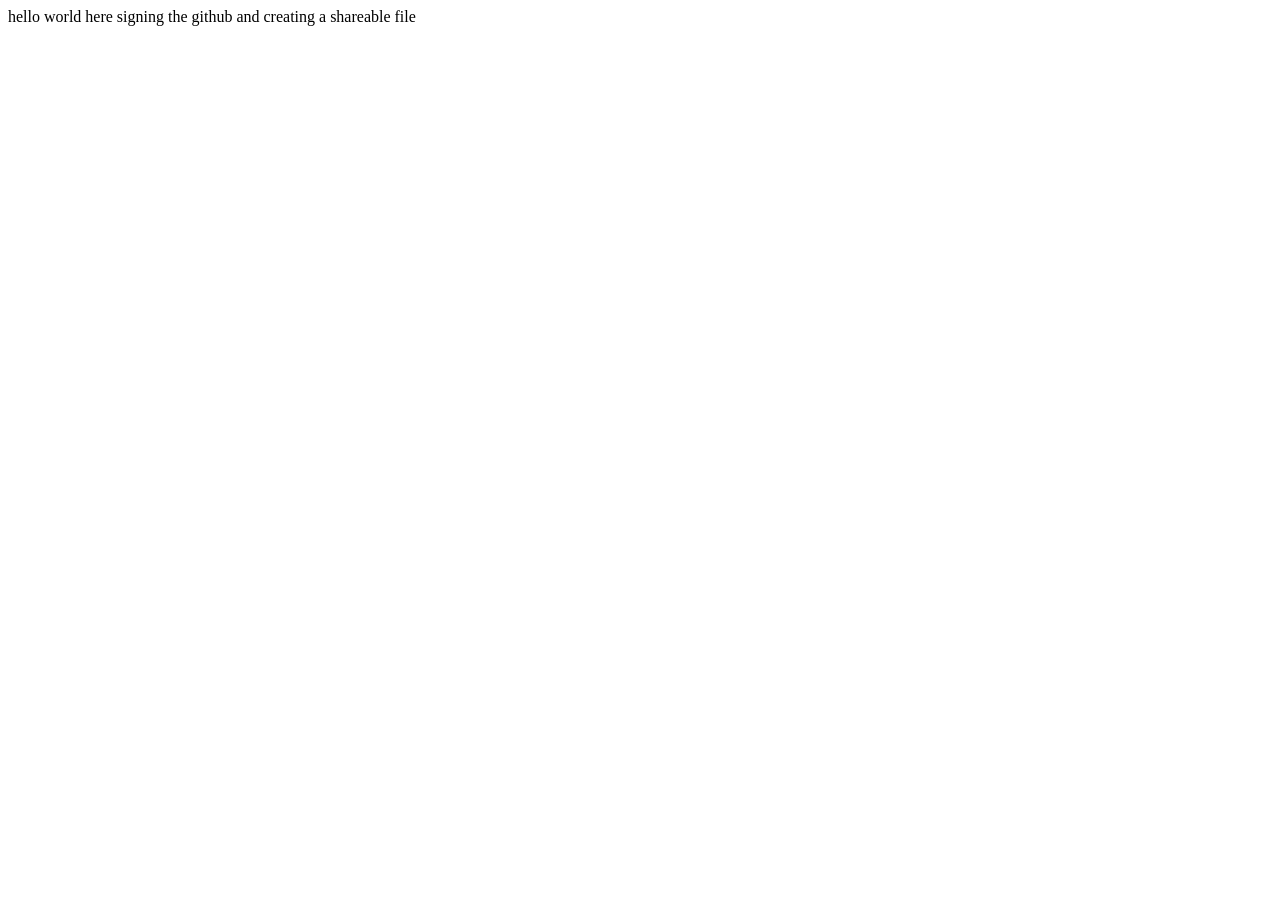
==== index.html @ 8fb3742c "Create index.html" ====
<!DOCTYPE html>
<html lang="en">
<head>
    <meta charset="UTF-8">
    <meta name="viewport" content="width=device-width, initial-scale=1.0">
    <title>Document</title>
</head>
<body>
        hello world
        here signing the github and creating a shareable file
</body>
</html>
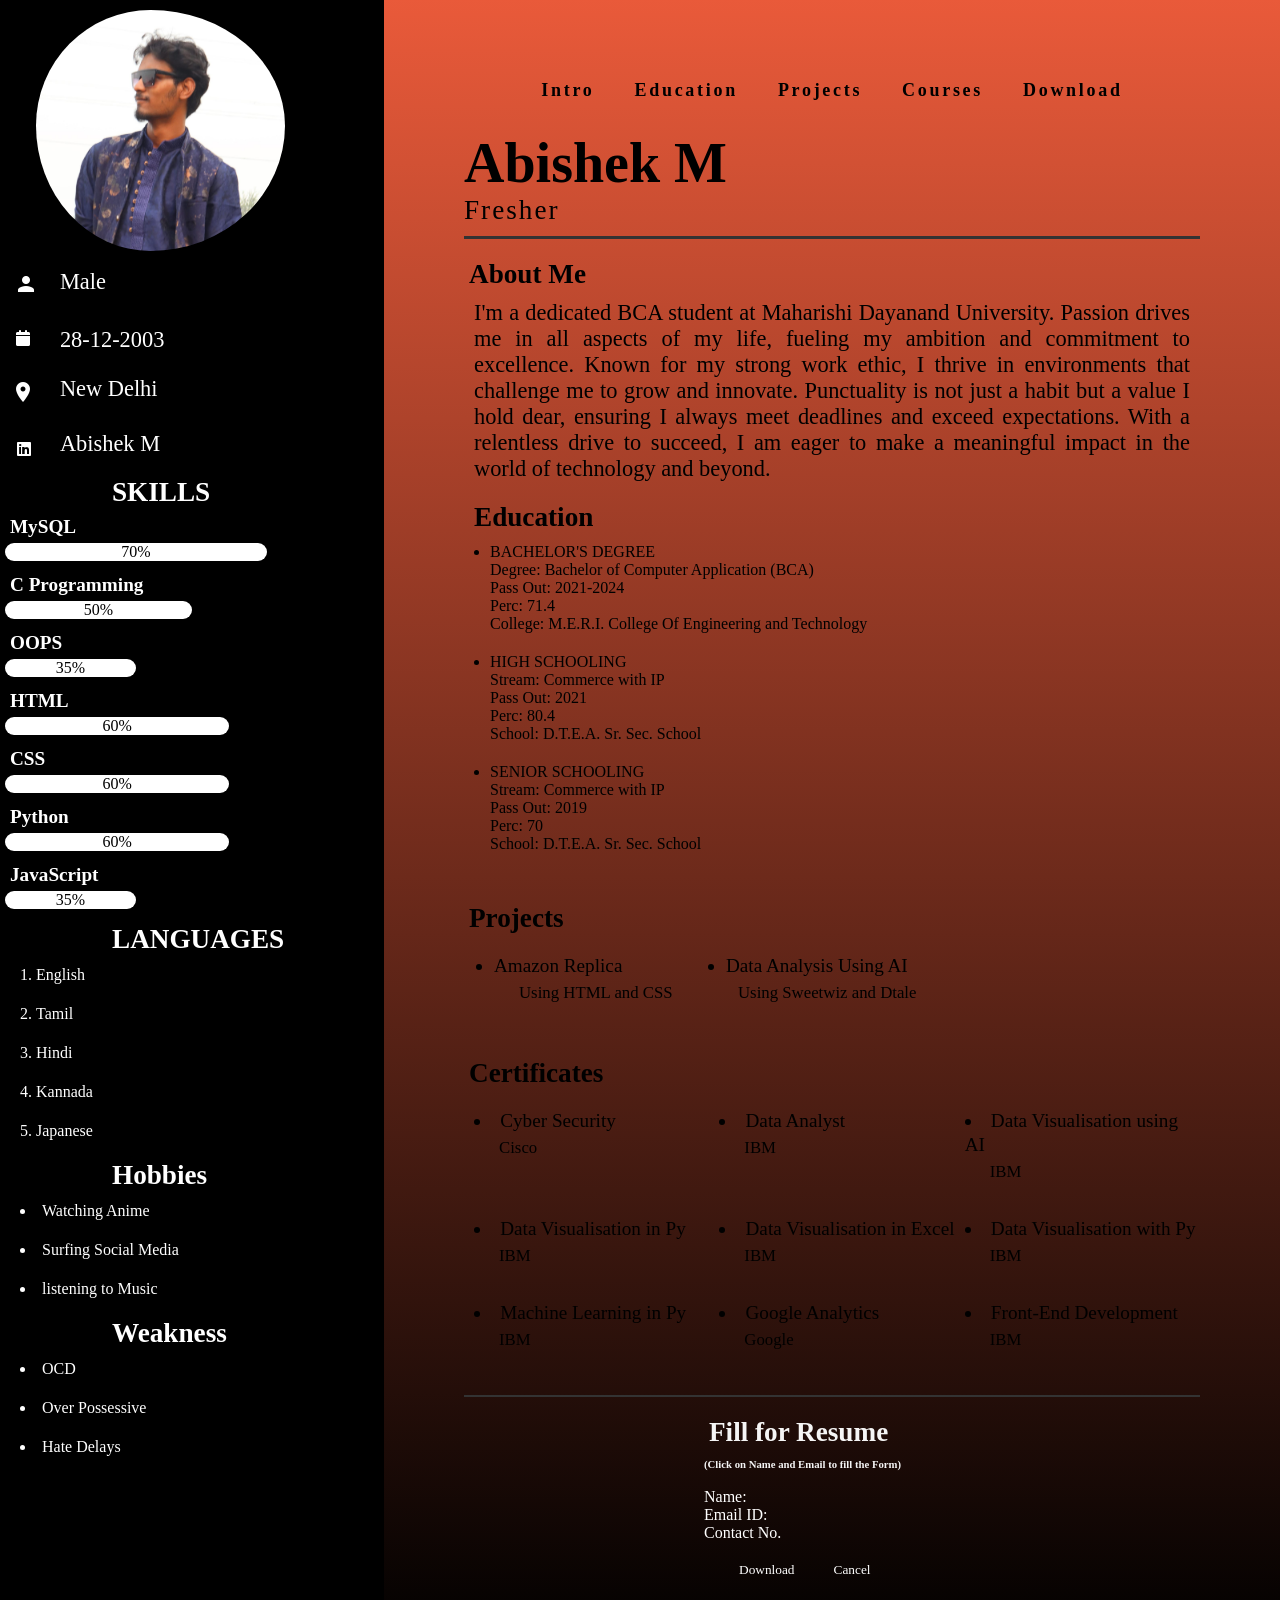
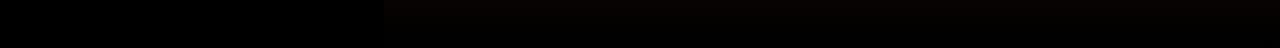
==== commit d731d832: "deploy" ====
--- a/index.html
+++ b/index.html
@@ -3,10 +3,253 @@
 <head>
     <meta charset="UTF-8">
     <meta name="viewport" content="width=device-width, initial-scale=1.0">
-    <title>Document</title>
+    <title>Resume</title>
+    
+    <link rel="preconnect" href="https://fonts.googleapis.com">
+<link rel="preconnect" href="https://fonts.gstatic.com" crossorigin>
+<link href="https://fonts.googleapis.com/css2?family=Poppins:ital,wght@0,100;0,200;0,300;0,400;0,500;0,600;0,700;0,800;0,900;1,100;1,200;1,300;1,400;1,500;1,600;1,700;1,800;1,900&display=swap" rel="stylesheet">
+    <link rel="stylesheet" href="https://cdnjs.cloudflare.com/ajax/libs/font-awesome/4.7.0/css/font-awesome.min.css">
+    <link rel="stylesheet" href="style.css">
+    <link href="https://fonts.googleapis.com/icon?family=Material+Icons" rel="stylesheet">
+    <!-- font awesome -->
+    <link rel="stylesheet" href="https://cdnjs.cloudflare.com/ajax/libs/font-awesome/6.4.0/css/all.min.css" integrity="sha512-iecdLmaskl7CVkqkXNQ/ZH/XLlvWZOJyj7Yy7tcenmpD1ypASozpmT/E0iPtmFIB46ZmdtAc9eNBvH0H/ZpiBw==" crossorigin="anonymous" referrerpolicy="no-referrer" />
+    
+
+    <!-- To make the form responsive -->
+    <script>
+        function required() {
+            var nameValue = document.form1.name.value.trim();
+            var emailValue = document.form1.email.value.trim();
+            
+            if (nameValue === "" || emailValue === "") {
+                alert("Please fill in all the fields.");
+                return false;
+            } else {
+    alert("Resume is Sent");
+  }
+        }
+    </script>
+
 </head>
 <body>
-        hello world
-        here signing the github and creating a shareable file
+    
+    <div class="main" id="up">
+        <div class="left">
+            <div class="image" >
+                <img src="pic.jpg" alt="Dp">
+            </div>
+            <div class="data">
+                <i class="material-icons" id="m">person</i><span>Male</span>
+                <i class="fa fa-calendar"></i><span>28-12-2003</span>
+                <i class="material-icons">place</i><span>New Delhi</span>
+                <a href="#" class="fa-brands fa-linkedin" id="lidi"></a><span><a href="https://www.linkedin.com/in/abishek-m-2aaaa2260/" target="_blank">Abishek M</a></span>
+            </div>
+           
+            <div class="skills">
+                <h3 id="#skill">SKILLS</h3>
+                <h4>MySQL</h4>
+                <div class="line">
+                <div class="fill" style="width: 70%;" >70%</div>
+                </div>
+                <h4>C Programming</h4>
+                <div class="line">
+                <div class="fill" style="width: 50%;" >50%</div>
+                </div>
+                <h4>OOPS</h4>
+                <div class="line">
+                <div class="fill" style="width: 35%;" >35%</div>
+                </div>
+                <h4>HTML</h4>
+                <div class="line">
+                <div class="fill" style="width: 60%;" >60%</div>
+                </div>
+                <h4>CSS</h4>
+                <div class="line">
+                <div class="fill" style="width: 60%;">60%</div>
+                </div>
+                <h4>Python</h4>
+                <div class="line">
+                <div class="fill" style="width: 60%;" >60%</div>
+                </div>
+                <h4>JavaScript</h4>
+                <div class="line">
+                <div class="fill" style="width: 35%;">35%</div>
+                </div>
+
+            </div>
+            
+            <div class="lang">
+                <h3>LANGUAGES</h3>
+                <ol class="list">
+                    <!-- make it hover -->
+                    <li> English </li>
+                    <li> Tamil </li>
+                    <li> Hindi </li>
+                    <li> Kannada </li>
+                    <li> Japanese</li>
+                </ol>
+                <h3>Hobbies</h3>
+            <ul class="list">
+                <li>Watching Anime</li>
+                <li>Surfing Social Media</li>
+                <li>listening to Music</li>
+            </ul>
+                <h3>Weakness</h3>
+            <ul class="list">
+                <li>OCD</li>
+                <li>Over Possessive</li>
+                <li>Hate Delays</li>
+            </ul>
+            </div>
+
+
+        </div>
+        <div class="right">
+            <div class=nav>
+                <ul class="nav justify-content-center">
+                  <li class="nav-item">
+                    <a class="nav-link active" aria-current="page" href="#about"><b>Intro</b></a>
+                  </li>
+                  <li class="nav-item">
+                    <a class="nav-link" href="#education"><b>Education</b></a>
+                  </li>
+                  <li class="nav-item">
+                    <a class="nav-link" href="#projects"><b>Projects</b></a>
+                  </li>
+                  <li class="nav-item">
+                    <a class="nav-link " href="#certificates" tabindex="-1"><b>Courses</b></a>
+                  </li>
+                  <li class="nav-item">
+                    <a class="nav-link " href="#download" tabindex="-1"><b>Download</b></a>
+                  </li>
+                </ul>
+                </div>
+            <h1>Abishek M</h1>
+            <p class="role">Fresher</p><hr>
+            <div class="about">
+                <h2 id="about">About Me</h2>
+                <div class="info">I'm a dedicated BCA student at Maharishi Dayanand University. Passion drives me in all aspects of my life, fueling my ambition and commitment to excellence. Known for my strong work ethic, I thrive in environments that challenge me to grow and innovate. Punctuality is not just a habit but a value I hold dear, ensuring I always meet deadlines and exceed expectations. With a relentless drive to succeed, I am eager to make a meaningful impact in the world of technology and beyond.
+                </div>
+                
+            </div>
+            <div class="education">
+                <h2 class="ALI" id="education">Education</h2>
+                <ul>
+            <!-- Graduation Detals -->
+            <div class="box">
+                    <li>
+                    <p><b>Bachelor's Degree</b></p>
+                    <p>Degree: Bachelor of Computer Application (BCA)</p>
+                    <p>Pass Out: 2021-2024</p>
+                    <p>Perc: 71.4</p>
+                    <p>College: M.E.R.I. College Of Engineering and Technology</p>
+                </li>
+            </div>
+               <!-- 12th Details -->
+                <div class="box">
+                    <li>
+                    <p><b>High Schooling</b></p>
+                    <p>Stream: Commerce with IP</p>
+                    <p>Pass Out: 2021</p>
+                    <p>Perc: 80.4</p>
+                    <p>School: D.T.E.A. Sr. Sec. School</p>
+                    </li>
+                </div>
+                <!-- 10th Details -->
+                <div class="box">
+                    <li>
+                    <p><b>Senior Schooling</b></p>
+                    <p>Stream: Commerce with IP</p>
+                    <p>Pass Out: 2019</p>
+                    <p>Perc: 70</p>
+                    <p>School: D.T.E.A. Sr. Sec. School</p>
+                    </li>
+                </div>
+
+            </ul>
+            </div>
+            <div class="dis">
+                <h2 id="projects">Projects</h2>
+                <ul class="project">
+               <li>Amazon Replica <ul>
+                <li style="list-style-type: none; font-size: 1.05rem;margin-left:25px" class="light">Using HTML and CSS</li>
+               </ul></li>
+               <li>Data Analysis Using AI
+                <ul>
+                    <li style="list-style-type: none; font-size: 1.05rem;margin-left:12px" class="light">Using Sweetwiz and Dtale</li>
+               </li>
+                </ul>
+            </div>
+               <div class="dis">
+                <h2 id="certificates">Certificates</h2>
+                <ul class="cert">
+                    <li>Cyber Security
+                        <ul>
+                            <li style="list-style-type: none;font-size: 1.05rem;margin-left:25px" class="light">Cisco</li>
+                        </ul>
+                    </li>
+                    <li>Data Analyst
+                        <ul>
+                            <li style="list-style-type: none;font-size: 1.05rem;margin-left:25px" class="light">IBM</li>
+                        </ul>
+                    </li>
+                    <li>Data Visualisation using AI
+                        <ul>
+                            <li style="list-style-type: none;font-size: 1.05rem;margin-left:25px" class="light">IBM</li>
+                        </ul>
+                    </li>
+                    <li>Data Visualisation in Py
+                        <ul>
+                            <li style="list-style-type: none;font-size: 1.05rem;margin-left:25px" class="light">IBM</li>
+                        </ul>
+                    </li>
+                    <li>Data Visualisation in Excel
+                        <ul>
+                            <li style="list-style-type: none;font-size: 1.05rem;margin-left:25px" class="light">IBM</li>
+                        </ul>
+                    </li>
+                    <li>Data Visualisation with Py
+                        <ul>
+                            <li style="list-style-type: none;font-size: 1.05rem;margin-left:25px" class="light">IBM</li>
+                        </ul>
+                    </li>
+                    <li>Machine Learning in Py
+                        <ul>
+                            <li style="list-style-type: none;font-size: 1.05rem;margin-left:25px" class="light">IBM</li>
+                        </ul>
+                    </li>
+                    <li>Google Analytics
+                        <ul>
+                            <li style="list-style-type: none;font-size: 1.05rem;margin-left:25px" class="light">Google</li>
+                        </ul>
+                    </li>
+                    <li>Front-End Development
+                        <ul>
+                            <li style="list-style-type: none;font-size: 1.05rem;margin-left:25px" class="light">IBM</li>
+                        </ul>
+                    </li>
+                    
+                     </ul>
+               </div><hr>
+
+<!-- form to download the resume -->
+
+<div class="form">
+    <h2 id="download">Fill for Resume</h2>
+    <h6>(Click on Name and Email to fill the Form)</h6><br>
+    <form name="form1" action="#" onsubmit="return required()">
+        <div class="submit">
+            <a href="#enter1">Name:</a> <input id="enter1" type='text' name='name'/><br>
+            <a href="#enter2">Email ID:</a> <input id="enter2" type='text' name='email'><br>
+            <a href="#enter3">Contact No.</a> <input id="enter3" type='text' name='Contact no.'/><br><br><div>
+            <div  class="submit">
+                <input id="button1" type="submit" value="Download">
+                <input id="button2" type="button" value="Cancel">
+            </div>
+        </div>
+    </form>
+</div>
+</div>
+</div>
 </body>
 </html>
--- a/style.css
+++ b/style.css
@@ -0,0 +1,487 @@
+
+
+
+*{
+    box-sizing: border-box;
+    margin: 0;
+    padding: 0;
+    font-family:'Times New Roman', Times, serif;
+}
+:root {
+    --black: #000000;
+    --white: #ffffff;
+    --font:1.4rem;
+    --bfont:1.7rem;
+    --cfont:1.2rem;
+    --bar-width: 60px;
+  --bar-height: 8px;
+  --foreground: #333;
+  --background: white;
+  --animation-timing: 200ms ease-in-out;
+  }
+.main{
+    display: grid;
+    grid-template-columns: 30% 70%;
+}
+
+.left{
+    display: flex;
+    flex-direction: column;
+    color: var(--white);
+    background-color: var(--black);
+}
+
+.nav{
+	ul { 
+  margin: 50px auto 0; 
+  padding: 0; 
+  list-style: none; 
+  display: table;
+  width: 600px;
+  font-size: 18px;
+  text-align: center;
+}
+li { 
+  display: table-cell; 
+  position: relative; 
+  padding: 15px 0;
+}
+a {
+  color: black;
+  text-decoration: none;
+  letter-spacing: 0.15em;
+  
+  display: inline-block;
+  padding: 15px 20px;
+  position: relative;
+}
+
+a:hover{
+    color: whitesmoke;
+}
+a:after {    
+  background: none repeat scroll 0 0 transparent;
+  bottom: 0;
+  content: "";
+  display: block;
+  height: 2px;
+  left: 50%;
+  position: absolute;
+  background: rgb(194, 180, 183);
+  transition: width 0.3s ease 0s, left 0.3s ease 0s;
+  width: 0;
+}
+a:hover:after { 
+    color: azure;
+  width: 100%; 
+  left: 0; 
+}
+@media screen and (max-height: 300px) {
+	ul {
+		margin-top: 40px;
+	}
+}
+}
+
+.right{
+    display: flex;
+    flex-direction: column;
+    background: hsla(0, 0%, 0%, 1);
+
+    background: linear-gradient(90deg, hsla(0, 0%, 0%, 1) 0%, hsla(11, 80%, 57%, 1) 100%);
+    
+    background: -moz-linear-gradient(90deg, hsla(0, 0%, 0%, 1) 0%, hsla(11, 80%, 57%, 1) 100%);
+    
+    background: -webkit-linear-gradient(90deg, hsla(0, 0%, 0%, 1) 0%, hsla(11, 80%, 57%, 1) 100%);
+    
+    filter: progid: DXImageTransform.Microsoft.gradient( startColorstr="#010101", endColorstr="#E95D3C", GradientType=1 );
+    padding: 0px 80px 70px 80px;
+}
+img{
+    width: 70%;
+    margin-left: 1rem;
+    border-radius: 50%;
+    padding-left: 20px;
+    padding-top: 10px;
+}
+.data{
+    display: grid;
+    grid-template-columns: 13% 80%;    
+}
+i{
+    padding: 7px 1px;
+    margin: 10px 10px;  
+}
+
+i:hover{
+    color: turquoise;
+}
+span{
+    font-size: var(--font);
+    margin: 10px 10px;
+}
+span:nth-of-type(1){
+    margin-top: 14px ;
+}
+span:nth-of-type(2){
+    margin-top: 14px ;
+}
+span:nth-of-type(3){
+    margin-top: 13px ;
+}
+#m{
+    padding: 7px 4px;
+}
+#phone{
+    font-size: 20px;
+    margin-left: 13px;
+    padding: 5px 1px;
+    
+}
+#lidi{
+    text-align: cenetr;
+    margin-top: 10px;
+    margin-left: 15px;
+    text-decoration: none;
+    color: var(--white);
+    padding: 10px 2px;
+
+}
+a{
+    color: var(--white);
+    text-decoration: none;
+}
+.fa-calendar{
+    margin-left: 15px;
+}
+.fa-envelope-o{
+    margin-left: 13px;
+}
+.line{
+    width: 100%;
+    padding: 5px;
+    background-color: var(--black);
+    border-radius: 99999px;
+}
+.skills>h4:hover{
+    color: #ff5a5f;
+}
+.list>li:hover{
+    color: turquoise;
+}
+.fill{
+    width: 30%;
+    color: var(--black);
+    background-color: var(--white);
+    border-radius: 5rem;
+    text-align: center;
+    animation: 2.2s linear 0s 1 slideInFromLeft;
+}
+
+@keyframes slideInFromLeft {
+    0% {
+      transform: translateX(-100%);
+    }
+    100% {
+      transform: translateX(0);
+    }
+  }
+
+.list>li{
+    margin: 1px 10px;
+    padding: 10px;
+    font-size: medium;
+}
+.list{
+    display: block;
+    grid-template-columns: 50% 50%;
+    list-style-position: inside;
+    font-size: var(--font)
+}
+.box{
+    position: relative;
+    width: 100;   
+    padding-left: 16px;
+    padding-top: 0px;
+    padding-bottom: 20px;
+}
+.round{
+    position:absolute;
+     left:-12px;
+     
+}
+.round:nth-of-type(1){
+    top:-4px;
+}
+
+.education{
+    margin-left: 10px;
+}
+h2{
+    font-size: var(--bfont);
+    
+    margin: 10px 5px ;
+}
+h3{
+    justify-content: space-evenly;
+    margin-left: 7rem;
+    margin-top: 10px;
+    font-size: var(--bfont);
+}
+h4{
+    font-size: var(--cfont);
+    margin-left: 10px;
+    margin-top: 8px;
+}
+h1{
+    font-size: 3.5rem;
+    margin: 0px;
+    font-weight: 700;
+}
+.role{
+   
+    font-size: 1.7rem;
+    letter-spacing: 2px;
+}
+hr{
+    height: 2.5px;
+    margin: 10px 0px;
+    border: none;
+    background-color:var(--foreground);
+}
+.info{
+    margin: 10px 10px;
+    font-size: var(--font);
+    text-align: justify;
+   
+    
+}
+.ALI{
+    margin-left: 0px;
+}
+
+.box>p{
+    font-size: var(--font);
+    text-align: justify;
+    line-height: 24px;
+    margin-bottom: 10px;    
+}
+p>b{
+    text-transform: uppercase;
+    font-weight: 500;
+}
+.round+p{
+ font-size: 1.5rem;
+}
+.project{
+    margin: 20px 10px;
+    display: grid;
+    grid-template-columns: 33.333% 33.333% 33.333%;
+    margin-left: 30px;
+    font-size: 1.2rem;
+    line-height: 24px;   
+}
+.project>li:hover{
+    color: azure;
+}
+.cert{
+  
+    display: grid;
+    grid-template-columns: 33.333% 33.333% 33.333%;
+    margin-top: 20px;
+    font-size: 1.2rem;
+    line-height: 24px;
+    list-style-position: inside;   
+}
+.cert>li{
+    margin-bottom: 30px;
+    margin-left: 10px;    
+}
+
+.cert>li:hover{
+    color: azure;
+}
+.cert>ul{
+    margin-bottom: 0px;    
+}
+.dis{
+    margin-top: 20px;
+}
+#last{
+    margin-left: 10px;
+    font-size: var(--font);
+}
+.light{
+    font-weight: 300;
+    line-height: 30px !important;
+    font-size: var(--font);
+}
+
+#mov{
+    margin-top: 10px;
+    font-size: var(--font);
+   }
+
+@media only screen and (max-width: 600px) {
+    *{
+        margin: 0;
+        padding: 0;
+        box-sizing: border-box;
+        scroll-behavior: smooth;
+    }
+    body{
+        width: 100vw;
+    }
+    .main{
+        display: block;
+       
+    }
+    .left,.right{
+       
+        padding: 0;
+        
+        
+    }
+    .right{
+        text-align: center;
+        position: relative;
+    }
+    h1{
+        font-size: 2.1rem;
+        margin: 20px 0px;
+    }
+    .info{
+        text-align: center;
+        font-size: 1rem !important;
+        text-align: justify;
+        padding: 0px 15px;
+    }
+    .about{
+        text-align: center;
+    }
+    span{
+        font-size: 1rem;
+    }
+    i{
+        padding: 7px 1px;
+        margin: 10px 10px;
+        
+       
+    }
+    span{
+      
+        margin: 15px 10px;
+    }
+    span:nth-of-type(1){
+        margin-top: 20px ;
+    }
+    span:nth-of-type(2){
+        margin-top: 20px ;
+    }
+    span:nth-of-type(3){
+        margin-top: 20px ;
+    }
+   
+    a{
+        width: 0px;
+    }
+    .skills,.lang{
+        text-align: center;
+    }
+
+
+
+    .project{        
+        display: inline;
+        text-align: center;
+        list-style-position: inside;
+    }
+    .light{
+        font-size: 0.6rem !important;
+        padding: 5px 15px;
+    }
+    .cert{
+        display: inline;
+       text-align: center;
+       color: whitesmoke;
+    }
+    .project>ul>li{
+        margin: 10px 10px;
+    }
+    .dis{
+        margin-top: 20px;
+        
+    }
+    #last{
+        margin-left: 10px;
+        font-size: 1rem
+    }
+   #a{
+    margin: 15px 10px;
+   }
+   #lk{
+    margin-top: 20px !important;
+   }
+   #mov{
+    margin-top: 10px;
+   }
+   .hide{
+    position: absolute;
+    
+   }
+   .clear{
+    display: block;
+    margin: 10px 1px;
+   }
+  .sidebar {
+    transition: translate var(--animation-timing);
+    translate: -100%;
+    padding: 0.5rem 1rem;
+    background-color: black;
+    color: black;
+    max-width: 10rem;
+    min-height: 100vh;
+  }
+  
+  .hide{
+    display: block;
+  }
+  
+  }
+
+/* placing it the center */
+.form {
+    color: whitesmoke;
+    margin-left: 15rem;
+    align-content: center;
+}
+
+.submit>input{
+    background-color: transparent;
+    border: none;
+    color: white;
+}
+
+
+
+.submit>#button1{
+    margin-left: 35px;
+    color: white;
+    border: none;
+    background-color: transparent;
+}
+
+.submit>#button1:hover{
+    color: #ff5a5f;
+}
+
+.submit>#button2{
+    margin-left: 35px;
+    color: white;
+    border: none;
+    background-color: transparent;
+}
+
+.submit>#button2:hover{
+    color: #2f3d7e;
+}
